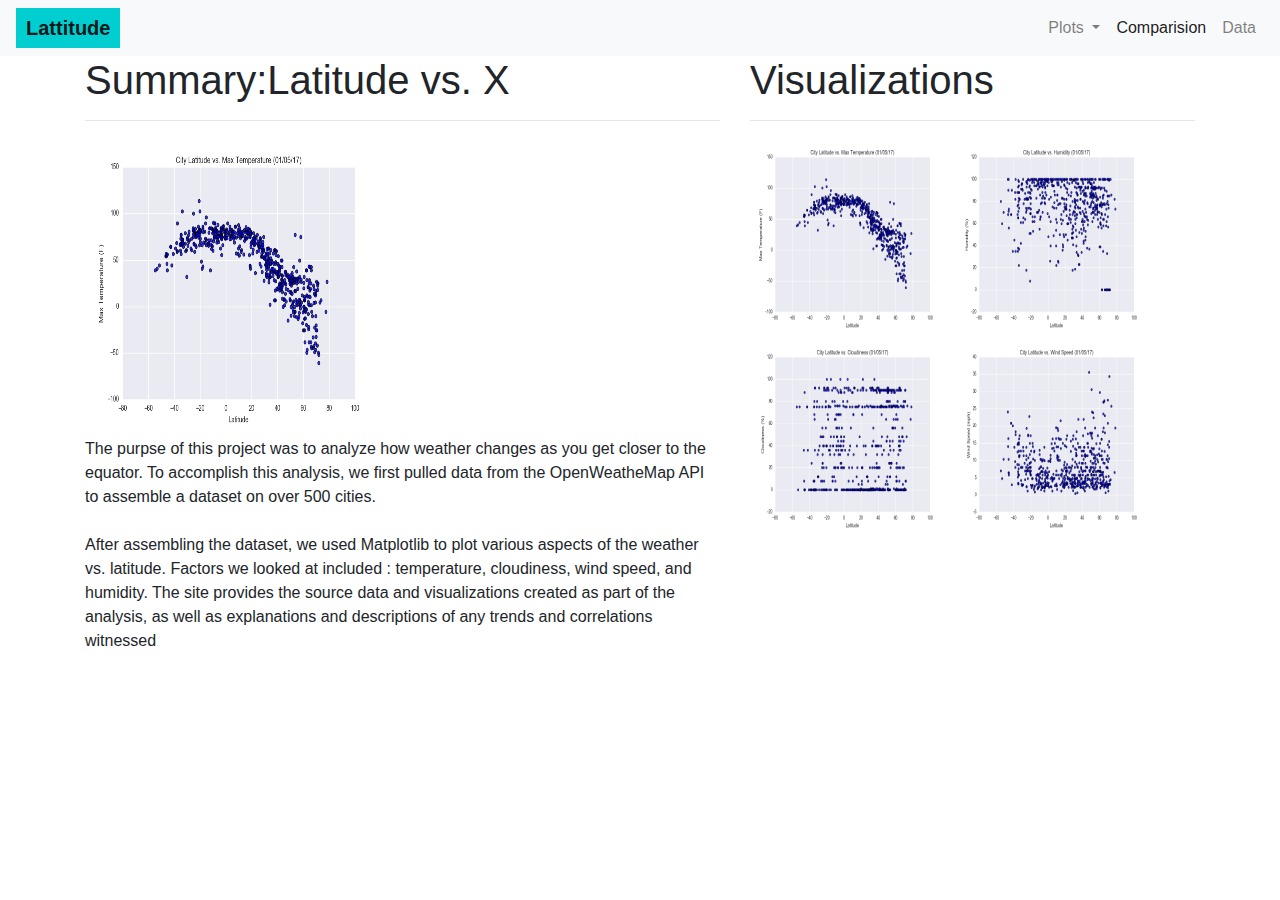
==== index.html @ e37500a5 "Web" ====
<!DOCTYPE html>
<html lang="en">

<head>
  <meta charset="UTF-8">
  <title>Visualizatio Dashboard</title>
  <link rel = "stylesheet" type = "text/css" href = "style.css">
  <link rel="stylesheet" href="https://stackpath.bootstrapcdn.com/bootstrap/4.3.1/css/bootstrap.min.css" integrity="sha384-ggOyR0iXCbMQv3Xipma34MD+dH/1fQ784/j6cY/iJTQUOhcWr7x9JvoRxT2MZw1T" crossorigin="anonymous">

  <script src="https://code.jquery.com/jquery-3.3.1.slim.min.js" integrity="sha384-q8i/X+965DzO0rT7abK41JStQIAqVgRVzpbzo5smXKp4YfRvH+8abtTE1Pi6jizo" crossorigin="anonymous"></script>
  <script src="https://cdnjs.cloudflare.com/ajax/libs/popper.js/1.14.7/umd/popper.min.js" integrity="sha384-UO2eT0CpHqdSJQ6hJty5KVphtPhzWj9WO1clHTMGa3JDZwrnQq4sF86dIHNDz0W1" crossorigin="anonymous"></script>
  <script src="https://stackpath.bootstrapcdn.com/bootstrap/4.3.1/js/bootstrap.min.js" integrity="sha384-JjSmVgyd0p3pXB1rRibZUAYoIIy6OrQ6VrjIEaFf/nJGzIxFDsf4x0xIM+B07jRM" crossorigin="anonymous"></script>
  
  
</head>
<body>
  <nav class="navbar navbar-expand-lg navbar-light bg-light">
    <a class="navbar-brand" href="index.html">Lattitude</a>
    <button class="navbar-toggler" type="button" data-toggle="collapse" data-target="#navbarSupportedContent" aria-controls="navbarSupportedContent" aria-expanded="false" aria-label="Toggle navigation">
      <span class="navbar-toggler-icon"></span>
    </button>
  
    <div class="collapse navbar-collapse" id="navbarSupportedContent">
      <ul class="navbar-nav ml-auto">
        
        <li class="nav-item dropdown">
          <a class="nav-link dropdown-toggle" href="#" id="navbarDropdown" role="button" data-toggle="dropdown" aria-haspopup="true" aria-expanded="false">
            Plots
          </a>
          <div class="dropdown-menu" aria-labelledby="navbarDropdown">
            <a class="dropdown-item" href="max_temperature.html">Max Temperature</a>
            <a class="dropdown-item" href="humidity.html">Humidity</a>
            <a class="dropdown-item" href="cloudiness.html">Cloudiness</a>
            <a class="dropdown-item" href="windspeed.html">Wind Speed</a>
          </div>
        </li>
        <li class="nav-item active">
          <a class="nav-link" href="comparison.html">Comparision <span class="sr-only">(current)</span></a>
        </li>
        <li class="nav-item">
          <a class="nav-link" href="data.html">Data</a>
        </li>
      </ul>
    </div>         
  </nav>
<div class = "container">
  <div class="row">
      <div class="col-sm-12 col-md-7">
        <div class="heading">
          <section class = "main">
            <h1>Summary:Latitude vs. X</h1>
            <hr>
          <section id = "frontpic">
            <img id = "fig-1" width = 300 height = 300 src = "Resources\assets\images\Fig1.png" alt = "Latitude vs. Max_Temperature"/> 
            <p id = "index">            
            The purpse of this project was to analyze how weather changes as you get closer to the equator. To accomplish this analysis, we first pulled data from the OpenWeatheMap API to assemble a dataset on over 500 cities.<br><br>After assembling the dataset, we used Matplotlib to plot various aspects of the weather vs. latitude. Factors we looked at included : temperature, cloudiness, wind speed, and humidity. The site provides the source data and visualizations created as part of the analysis, as well as explanations and descriptions of any trends and correlations witnessed</p>
          </section>
          </section>
        </div>
      </div>
      <div class="col-sm-12 col-md-5">
        <header>
          <h1>Visualizations</h1>
          <hr>
        </header>
        <section id = "front-viz">
           <a href = "max_temperature.html"> <img class = "fig-front" width = 200 height = 200 src = "Resources\assets\images\Fig1.png" alt = "Latitude vs. Max_Temperature"/></a>
           <a href = "humidity.html"> <img id = "fig-front" width = 200 height = 200 src = "Resources\assets\images\Fig2.png" alt = "Latitude vs. Humidity"/></a>
           <a href = "cloudiness.html"> <img id = "fig-front" width = 200 height = 200 src = "Resources\assets\images\Fig3.png" alt = "Latitude vs. Cloudiness"/></a>
           <a href = "windspeed.html"> <img id = "fig-front" width = 200 height = 200 src = "Resources\assets\images\Fig4.png" alt = "Latitude vs. Wind Speed"/></a>
        </section>
      </div>
    </div>
</div>



</body>

</html>
---- style.css ----
.navbar-brand{
    background: darkturquoise;
    font-weight: bold;
    padding-left: 10px;
    padding-right: 10px;
      
}

/* body {

    background: lightgray;

} */

#frontpic {
   float: left
}

#fig-1 {
    position: relative;
  }
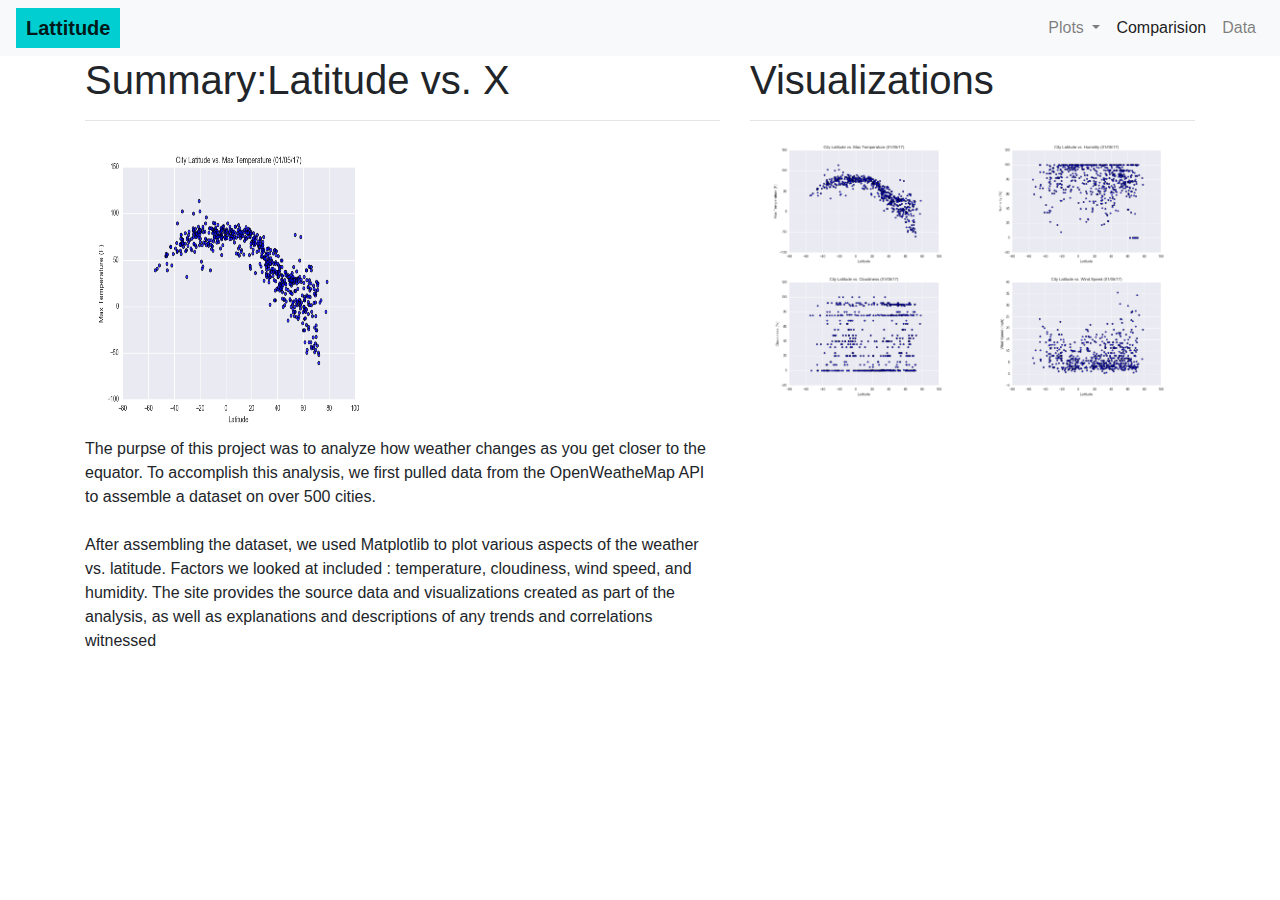
==== commit 0ffe514d: "Web" ====
--- a/index.html
+++ b/index.html
@@ -63,12 +63,27 @@
           <h1>Visualizations</h1>
           <hr>
         </header>
-        <section id = "front-viz">
-           <a href = "max_temperature.html"> <img class = "fig-front" width = 200 height = 200 src = "Resources\assets\images\Fig1.png" alt = "Latitude vs. Max_Temperature"/></a>
-           <a href = "humidity.html"> <img id = "fig-front" width = 200 height = 200 src = "Resources\assets\images\Fig2.png" alt = "Latitude vs. Humidity"/></a>
-           <a href = "cloudiness.html"> <img id = "fig-front" width = 200 height = 200 src = "Resources\assets\images\Fig3.png" alt = "Latitude vs. Cloudiness"/></a>
-           <a href = "windspeed.html"> <img id = "fig-front" width = 200 height = 200 src = "Resources\assets\images\Fig4.png" alt = "Latitude vs. Wind Speed"/></a>
-        </section>
+        <div class = 'container'>
+         <section id = "front-viz">
+           <div class = "row">
+              <div class="col-xs-3 col-sm-3 col-md-6">
+                <a href = "max_temperature.html"> <img class = "fig-front" width = '100%' height = '100%' src = "Resources\assets\images\Fig1.png" alt = "Latitude vs. Max_Temperature"/></a>
+              </div>
+              <div class="col-xs-3 col-sm-3 col-md-6">
+                <a href = "humidity.html"> <img id = "fig-front" width = '100%' height = '100%' src = "Resources\assets\images\Fig2.png" alt = "Latitude vs. Humidity"/></a>
+              </div>
+           
+            
+              <div class="col-xs-3 col-sm-3 col-md-6">
+                <a href = "cloudiness.html"> <img id = "fig-front" width = '100%' height = '100%' src = "Resources\assets\images\Fig3.png" alt = "Latitude vs. Cloudiness"/></a>
+              </div>
+              <div class="col-xs-3 col-sm-3 col-md-6">
+                <a href = "windspeed.html"> <img id = "fig-front" width = '100%' height = '100%' src = "Resources\assets\images\Fig4.png" alt = "Latitude vs. Wind Speed"/></a>
+              </div>
+            </div>
+          </div>
+          </section>
+        </div>
       </div>
     </div>
 </div>
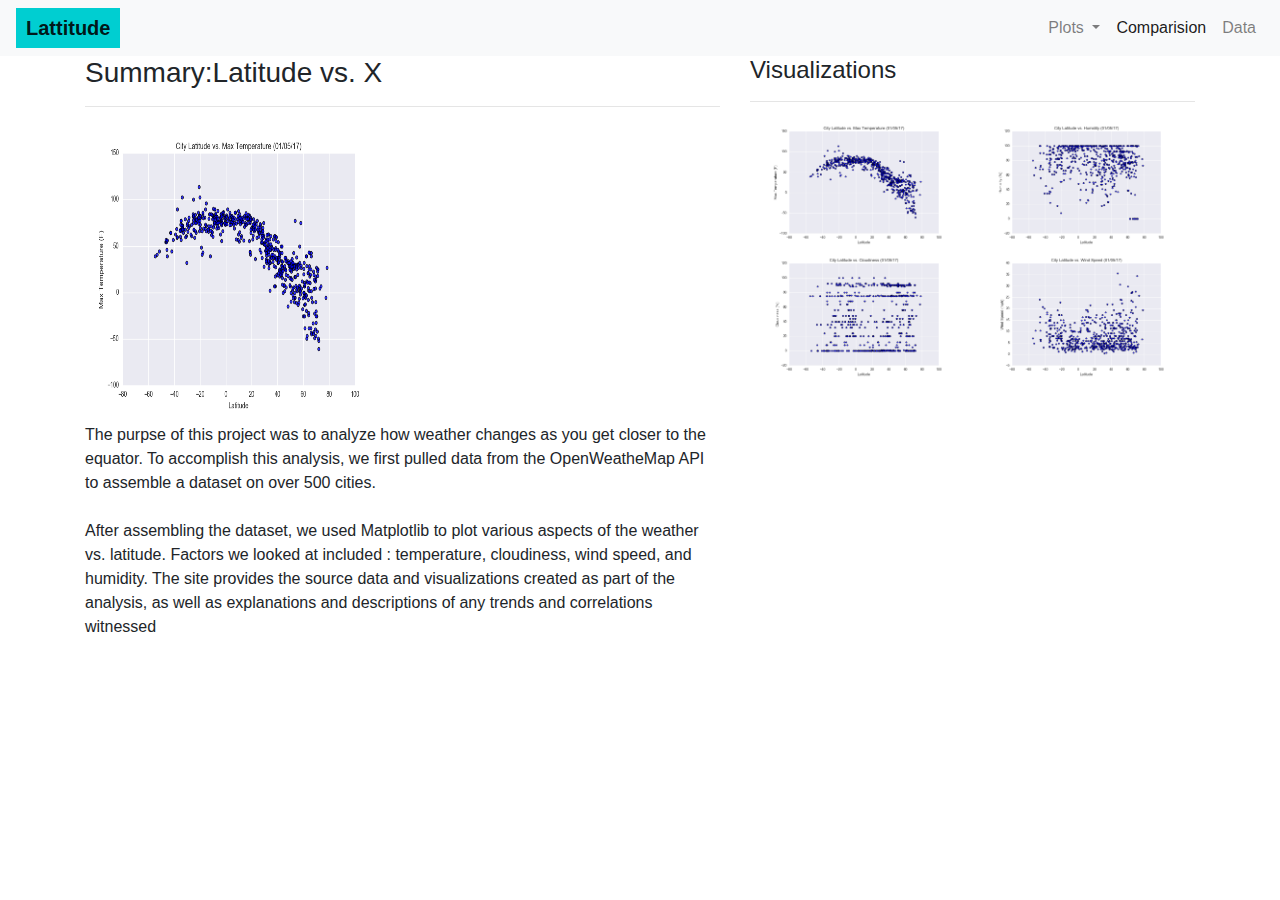
==== commit 73a8e8ff: "Web" ====
--- a/index.html
+++ b/index.html
@@ -3,7 +3,7 @@
 
 <head>
   <meta charset="UTF-8">
-  <title>Visualizatio Dashboard</title>
+  <title>Visualization Dashboard</title>
   <link rel = "stylesheet" type = "text/css" href = "style.css">
   <link rel="stylesheet" href="https://stackpath.bootstrapcdn.com/bootstrap/4.3.1/css/bootstrap.min.css" integrity="sha384-ggOyR0iXCbMQv3Xipma34MD+dH/1fQ784/j6cY/iJTQUOhcWr7x9JvoRxT2MZw1T" crossorigin="anonymous">
 
@@ -48,7 +48,7 @@
       <div class="col-sm-12 col-md-7">
         <div class="heading">
           <section class = "main">
-            <h1>Summary:Latitude vs. X</h1>
+            <h3>Summary:Latitude vs. X</h3>
             <hr>
           <section id = "frontpic">
             <img id = "fig-1" width = 300 height = 300 src = "Resources\assets\images\Fig1.png" alt = "Latitude vs. Max_Temperature"/> 
@@ -60,7 +60,7 @@
       </div>
       <div class="col-sm-12 col-md-5">
         <header>
-          <h1>Visualizations</h1>
+          <h4>Visualizations</h4>
           <hr>
         </header>
         <div class = 'container'>
@@ -81,8 +81,9 @@
                 <a href = "windspeed.html"> <img id = "fig-front" width = '100%' height = '100%' src = "Resources\assets\images\Fig4.png" alt = "Latitude vs. Wind Speed"/></a>
               </div>
             </div>
+          </section>
           </div>
-          </section>
+          
         </div>
       </div>
     </div>
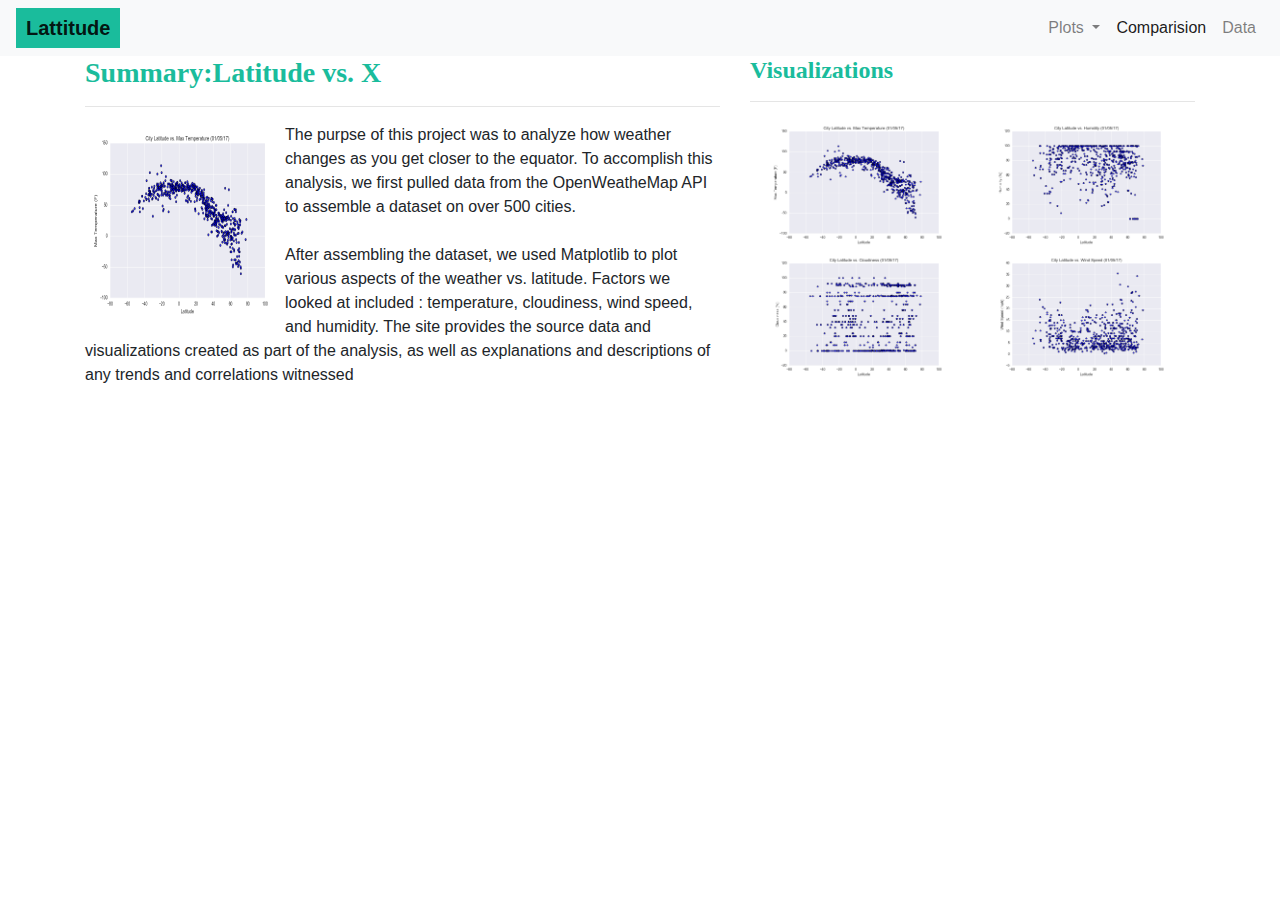
==== commit 3042c52b: "Web" ====
--- a/index.html
+++ b/index.html
@@ -43,16 +43,17 @@
       </ul>
     </div>         
   </nav>
+<main class = "cntrl">
 <div class = "container">
   <div class="row">
       <div class="col-sm-12 col-md-7">
         <div class="heading">
           <section class = "main">
-            <h3>Summary:Latitude vs. X</h3>
+            <h3 id = "summtext"><strong>Summary:Latitude vs. X</strong></h3>
             <hr>
-          <section id = "frontpic">
-            <img id = "fig-1" width = 300 height = 300 src = "Resources\assets\images\Fig1.png" alt = "Latitude vs. Max_Temperature"/> 
-            <p id = "index">            
+          <section id = "indexpic">
+            <img id = "indexfig-1" width = 200 height = 200 src = "Resources\assets\images\Fig1.png" alt = "Latitude vs. Max_Temperature"/> 
+            <p id = "indexpara">            
             The purpse of this project was to analyze how weather changes as you get closer to the equator. To accomplish this analysis, we first pulled data from the OpenWeatheMap API to assemble a dataset on over 500 cities.<br><br>After assembling the dataset, we used Matplotlib to plot various aspects of the weather vs. latitude. Factors we looked at included : temperature, cloudiness, wind speed, and humidity. The site provides the source data and visualizations created as part of the analysis, as well as explanations and descriptions of any trends and correlations witnessed</p>
           </section>
           </section>
@@ -60,7 +61,7 @@
       </div>
       <div class="col-sm-12 col-md-5">
         <header>
-          <h4>Visualizations</h4>
+          <h4><strong>Visualizations</strong></h4>
           <hr>
         </header>
         <div class = 'container'>
@@ -88,7 +89,7 @@
       </div>
     </div>
 </div>
-
+</main>
 
 
 </body>
--- a/style.css
+++ b/style.css
@@ -1,23 +1,40 @@
 .navbar-brand{
-    background: darkturquoise;
+    background:rgb(26,188,156);
     font-weight: bold;
+    color: white;
     padding-left: 10px;
     padding-right: 10px;
+    
       
 }
 
-/* body {
 
-    background: lightgray;
 
-} */
 
-#frontpic {
-   float: left
+#indexpic{
+    float:left;
+    font-size: 16px;
 }
 
-#fig-1 {
-    position: relative;
-  }
+#indexfig-1{
+    float: left;
 
+}
 
+h3,h4,h5,h6{
+    color:rgb(26,188,156);
+    font-weight: bolder;
+    font-family: "Times New Roman", Times, serif;
+}
+#summtext {
+    color:rgb(26,188,156);
+}
+
+.comp-h{
+    text-align: center;
+}
+
+.fig-comp{
+    padding-bottom: 40px;
+    
+}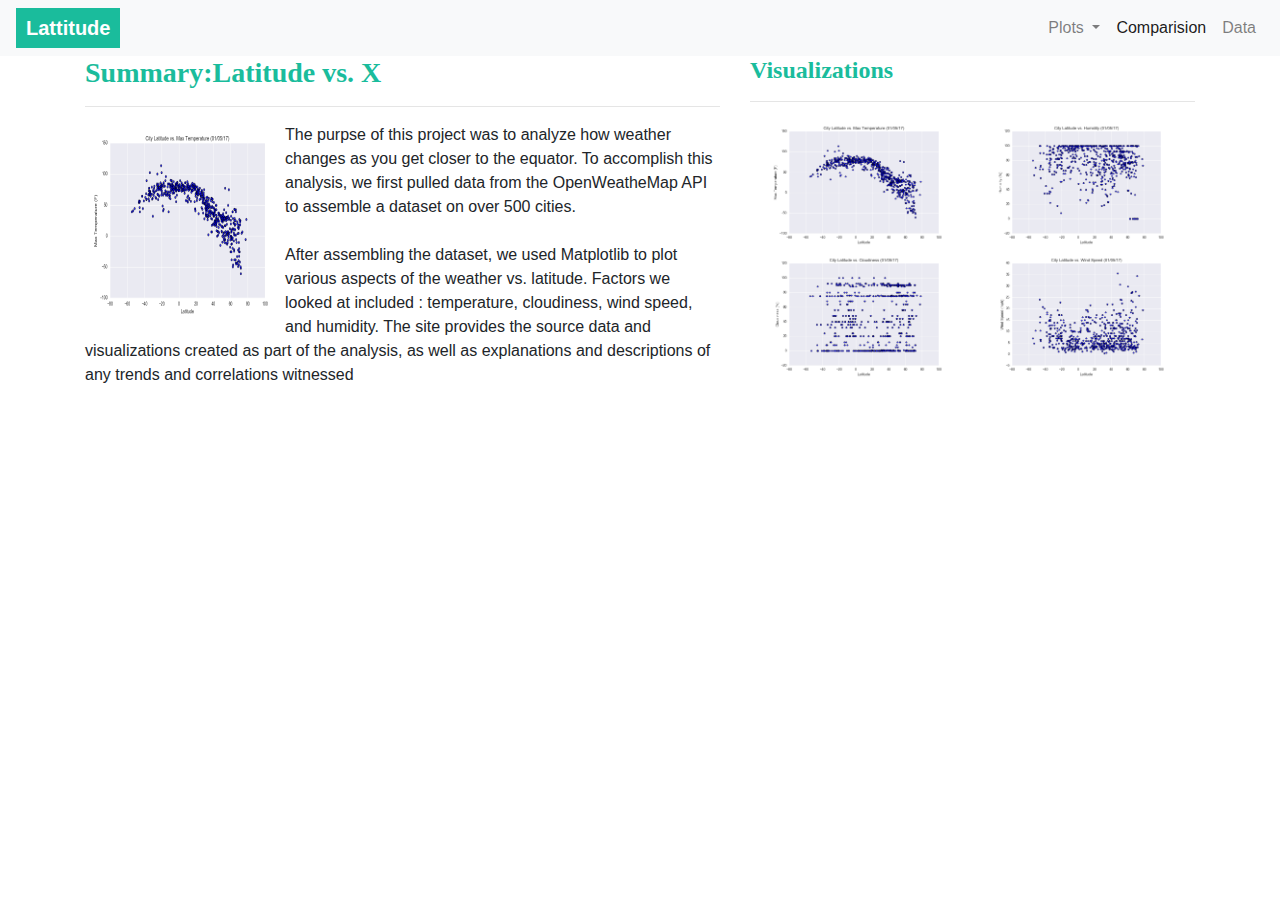
==== commit 3238ea23: "Web" ====
--- a/index.html
+++ b/index.html
@@ -71,15 +71,15 @@
                 <a href = "max_temperature.html"> <img class = "fig-front" width = '100%' height = '100%' src = "Resources\assets\images\Fig1.png" alt = "Latitude vs. Max_Temperature"/></a>
               </div>
               <div class="col-xs-3 col-sm-3 col-md-6">
-                <a href = "humidity.html"> <img id = "fig-front" width = '100%' height = '100%' src = "Resources\assets\images\Fig2.png" alt = "Latitude vs. Humidity"/></a>
+                <a href = "humidity.html"> <img class = "fig-front" width = '100%' height = '100%' src = "Resources\assets\images\Fig2.png" alt = "Latitude vs. Humidity"/></a>
               </div>
            
             
               <div class="col-xs-3 col-sm-3 col-md-6">
-                <a href = "cloudiness.html"> <img id = "fig-front" width = '100%' height = '100%' src = "Resources\assets\images\Fig3.png" alt = "Latitude vs. Cloudiness"/></a>
+                <a href = "cloudiness.html"> <img class = "fig-front" width = '100%' height = '100%' src = "Resources\assets\images\Fig3.png" alt = "Latitude vs. Cloudiness"/></a>
               </div>
               <div class="col-xs-3 col-sm-3 col-md-6">
-                <a href = "windspeed.html"> <img id = "fig-front" width = '100%' height = '100%' src = "Resources\assets\images\Fig4.png" alt = "Latitude vs. Wind Speed"/></a>
+                <a href = "windspeed.html"> <img class = "fig-front" width = '100%' height = '100%' src = "Resources\assets\images\Fig4.png" alt = "Latitude vs. Wind Speed"/></a>
               </div>
             </div>
           </section>
--- a/style.css
+++ b/style.css
@@ -1,14 +1,10 @@
 .navbar-brand{
     background:rgb(26,188,156);
+    color: white !important;
     font-weight: bold;
-    color: white;
     padding-left: 10px;
-    padding-right: 10px;
-    
-      
+    padding-right: 10px;      
 }
-
-
 
 
 #indexpic{
@@ -37,4 +33,10 @@
 .fig-comp{
     padding-bottom: 40px;
     
+}
+
+.fig-border{
+    padding: 2px;
+    border: 2px solid rgb(26,188,156);
+  
 }